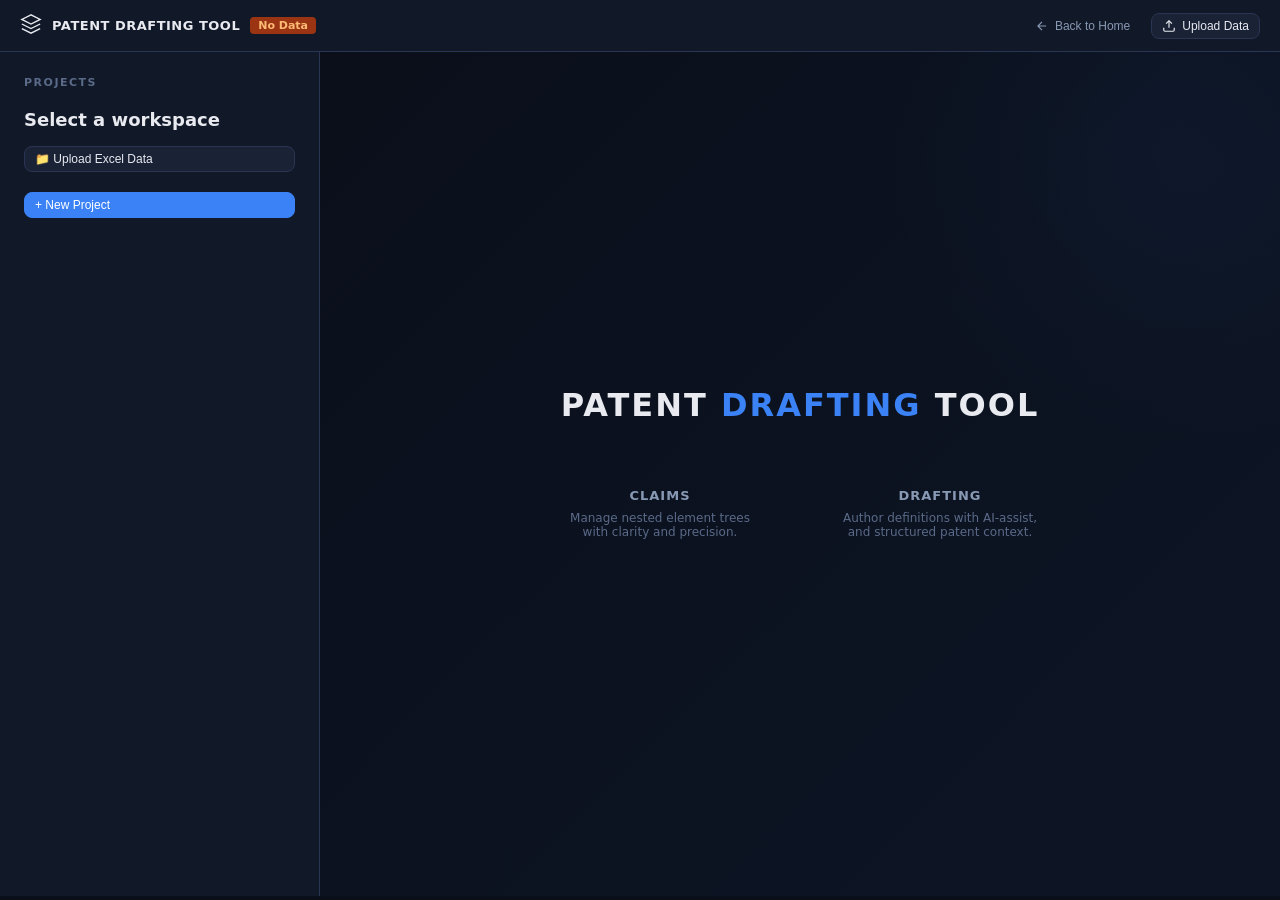
==== static/home.html @ dead9bcc "Fix Save feedback + bust cached static assets - Add visible feedback to the Claim Draft Save button " ====
<!DOCTYPE html>
<html lang="en">
<head>
  <meta charset="UTF-8">
  <meta name="viewport" content="width=device-width, initial-scale=1.0">
  <title>Patent Drafting Tool</title>
  <link rel="stylesheet" href="/static/cs/style.css?v=4">
</head>
<body>

<!-- ═══════════ NAVBAR ═══════════ -->
<nav class="ws-navbar">
  <div class="ws-navbar-left">
    <div class="ws-navbar-logo">
      <svg viewBox="0 0 24 24" fill="none" stroke="currentColor" stroke-width="1.5" width="22" height="22">
        <path d="M12 2L2 7l10 5 10-5-10-5z"/><path d="M2 17l10 5 10-5"/><path d="M2 12l10 5 10-5"/>
      </svg>
    </div>
    <span class="ws-navbar-title">PATENT DRAFTING TOOL</span>
    <span class="ws-status-badge" id="statusBadge">No Data</span>
  </div>
  <div class="ws-navbar-center">
    <span class="ws-patent-name" id="navPatentName"></span>
    <span class="ws-patent-owner" id="navPatentOwner" style="font-size:12px;color:var(--text-muted);margin-left:8px"></span>
    <button id="navRenameBtn" class="btn btn-sm btn-ghost" onclick="renameCurrentProject()" title="Rename project" style="display:none;margin-left:8px;padding:2px 8px">✎ Rename</button>
  </div>
  <div class="ws-navbar-right">
    <button class="btn btn-sm btn-ghost" onclick="goHome()">
      <svg viewBox="0 0 24 24" fill="none" stroke="currentColor" stroke-width="2" width="14" height="14"><path d="M19 12H5M12 5l-7 7 7 7"/></svg>
      Back to Home
    </button>
    <button class="btn btn-sm" onclick="openUploadModal()">
      <svg viewBox="0 0 24 24" fill="none" stroke="currentColor" stroke-width="2" width="14" height="14"><path d="M21 15v4a2 2 0 0 1-2 2H5a2 2 0 0 1-2-2v-4"/><polyline points="17 8 12 3 7 8"/><line x1="12" y1="3" x2="12" y2="15"/></svg>
      Upload Data
    </button>
  </div>
</nav>

<!-- ═══════════ PAGE: Dashboard ═══════════ -->
<div id="page-dashboard" class="page active">
  <div class="dashboard">
    <div class="dashboard-sidebar">
      <h2>Projects</h2>
      <h3>Select a workspace</h3>
      <button class="btn btn-sm" onclick="openUploadModal()" style="margin-bottom:4px">📁 Upload Excel Data</button>
      <button class="btn btn-primary btn-sm" onclick="createNewProject()">+ New Project</button>
      <div id="projectList" class="project-list"></div>
    </div>
    <div class="dashboard-main">
      <div class="dashboard-hero">
        <h1>PATENT <span>DRAFTING</span> TOOL</h1>
        <div class="dashboard-cards">
          <div class="dashboard-card"><h4>Claims</h4><p>Manage nested element trees with clarity and precision.</p></div>
          <div class="dashboard-card"><h4>Drafting</h4><p>Author definitions with AI-assist, and structured patent context.</p></div>
        </div>
      </div>
    </div>
  </div>
</div>

<!-- ═══════════ PAGE: Workspace Editor ═══════════ -->
<div id="page-editor" class="page">
  <div class="ws-layout">

    <!-- LEFT: Claims & Elements -->
    <section class="ws-panel" id="panelClaims">
      <div class="ws-panel-header">
        <div class="ws-panel-title-row">
          <span class="ws-panel-label">CLAIMS &amp; ELEMENTS</span>
          <button class="btn btn-sm btn-primary" onclick="openAddClaimModal()">+ Add Claim</button>
        </div>
        <h2 class="ws-panel-title">Claim Structures</h2>
        <p class="ws-panel-subtitle">Manage your patent claims and element structures.</p>
      </div>
      <div class="ws-panel-body" id="claimList"></div>
    </section>

    <!-- CENTER: LLM Extraction Queue -->
    <section class="ws-panel" id="panelQueue">
      <div class="ws-panel-header">
        <div class="ws-panel-title-row">
          <span class="ws-panel-label">LLM EXTRACTION QUEUE</span>
          <div style="display:flex;gap:6px">
            <button class="btn btn-sm" onclick="openExtractModal()">⚡ Extract</button>
            <button class="btn btn-sm btn-primary" onclick="openAddElementModal()">+ Add Element</button>
          </div>
        </div>
        <div class="ws-queue-hint" id="queueHint">No claim selected.</div>
      </div>
      <div class="ws-panel-body" id="elementQueue"></div>
    </section>

    <!-- RIGHT: Draft Editor -->
    <section class="ws-panel" id="panelDraft">
      <div class="ws-panel-header">
        <div class="ws-panel-title-row">
          <span class="ws-panel-label">DRAFTING WORKSPACE</span>
          <button class="btn btn-sm" onclick="openSettingsModal()">⚙ Settings</button>
        </div>
        <h2 class="ws-panel-title">Claim Draft Editor</h2>
        <p class="ws-panel-subtitle" id="draftClaimLabel">Select a claim to edit its draft text.</p>
        <div class="ws-draft-action-row">
          <button class="btn btn-sm" onclick="insertDraftReport()">📋 Assemble with Report</button>
          <button class="btn btn-sm" id="btnSaveDraft" onclick="saveDraftText()">
            <svg viewBox="0 0 24 24" fill="none" stroke="currentColor" stroke-width="2" width="13" height="13"><path d="M19 21H5a2 2 0 0 1-2-2V5a2 2 0 0 1 2-2h11l5 5v11a2 2 0 0 1-2 2z"/><polyline points="17 21 17 13 7 13 7 21"/><polyline points="7 3 7 8 15 8"/></svg>
            Save
          </button>
          <button class="btn btn-sm btn-primary" onclick="goToAiDraft()">
            <svg viewBox="0 0 24 24" fill="none" stroke="currentColor" stroke-width="2" width="13" height="13"><line x1="22" y1="2" x2="11" y2="13"/><polygon points="22 2 15 22 11 13 2 9 22 2"/></svg>
            Go to AI Draft
          </button>
          <button class="btn btn-sm" onclick="openComposer()">📝 Draft Composer</button>
        </div>
      </div>
      <div class="ws-draft-body" id="draftBody">
        <p class="ws-empty-msg">No claim selected.</p>
      </div>
    </section>
  </div>
</div>

<!-- ═══════════ PAGE: Draft Composer ═══════════ -->
<div id="page-composer" class="page">
  <div style="padding:12px 24px;border-bottom:1px solid var(--border);display:flex;align-items:center;justify-content:space-between">
    <div>
      <div class="panel-label">AI Draft Workspace</div>
      <div class="panel-title">Patent Draft Composer</div>
      <div class="panel-subtitle" style="margin-top:2px">Assembly of full draft from claim inputs and referenced context.</div>
    </div>
    <button class="btn btn-sm" onclick="backToEditor()">← Back to Editor</button>
  </div>
  <div class="composer-layout">
    <div class="composer-panel">
      <div class="composer-tabs"><div class="composer-tab active">Structured Claims</div></div>
      <div class="composer-content">
        <textarea id="composerClaimsInput" class="composer-textarea" rows="20" placeholder="Enter claim text…"></textarea>
      </div>
      <div class="composer-footer">
        <button class="btn btn-sm" onclick="backToEditor()">Review Claims</button>
      </div>
    </div>
    <div class="composer-panel">
      <div class="composer-tabs"><div class="composer-tab active">Draft Output</div></div>
      <div class="composer-content" id="composerDraftOutput"><p style="color:var(--text-muted)">Click "Generate Draft"…</p></div>
      <div class="composer-footer">
        <button id="btnGenerateDraft" class="btn btn-primary" onclick="generateDraft()">⚡ Generate Draft</button>
      </div>
    </div>
  </div>
</div>

<!-- ═══════════ MODAL: New Project ═══════════ -->
<div id="newProjectModal" class="modal-overlay">
  <div class="modal">
    <div class="modal-header"><div><h3>New Project</h3><p>Create a new patent drafting project</p></div><button class="modal-close" onclick="closeModal('newProjectModal')">×</button></div>
    <div class="modal-body">
      <div class="form-section"><label class="form-label">Project Name *</label><input type="text" id="newProjectName" placeholder="e.g. Antenna assembly for aircraft"></div>
      <div class="form-section"><label class="form-label">Patent Owner *</label><input type="text" id="newProjectOwner" placeholder="e.g. TUSAS"></div>
    </div>
    <div class="modal-footer"><button class="btn" onclick="closeModal('newProjectModal')">Cancel</button><button class="btn btn-primary" onclick="submitNewProject()">Create</button></div>
  </div>
</div>

<!-- ═══════════ MODAL: Patent Inputs (Buluşçu ile Yazışmalar) ═══════════ -->
<div id="patentInputsModal" class="modal-overlay">
  <div class="modal" style="max-width:720px">
    <div class="modal-header">
      <div>
        <h3>Patent Inputs</h3>
        <p>Manage structured project inputs for the selected patent.</p>
      </div>
      <button class="modal-close" onclick="closeModal('patentInputsModal')">×</button>
    </div>
    <div class="modal-body">
      <div class="patent-input-card">
        <div class="patent-input-card-header">
          <div>
            <h4>Buluşçu ile Yazışmalar <span class="patent-input-card-tag">(Inventor_QA)</span></h4>
            <p>Inventor questions, answers, and clarification notes. You can also attach related documents.</p>
          </div>
        </div>

        <div class="form-section">
          <label class="form-label">Questions &amp; Answers</label>
          <textarea id="inventorQaText" rows="8"
                    placeholder="Inventor ile yapılan görüşmelerden gelen soru-cevap ve açıklama notlarını buraya girin…"></textarea>
        </div>

        <div class="form-section">
          <label class="form-label">Documents</label>
          <div class="upload-file-area">
            <input type="file" id="inventorQaFileInput" style="display:none"
                   onchange="onInventorQaFileChange()"
                   accept=".pdf,.doc,.docx,.txt,.md,.rtf,.odt,.png,.jpg,.jpeg">
            <label for="inventorQaFileInput" class="btn btn-sm">
              📎 Choose document
            </label>
            <span id="inventorQaFileName" class="upload-file-name">No file selected</span>
            <button class="btn btn-sm btn-primary" id="btnUploadInventorQaDoc"
                    onclick="uploadInventorQaDocument()" disabled>Upload</button>
          </div>
          <div id="inventorQaDocList" class="patent-input-doc-list">
            <p class="ws-empty-msg" style="margin:6px 0">No documents uploaded yet.</p>
          </div>
        </div>
      </div>
    </div>
    <div class="modal-footer">
      <button class="btn" onclick="closeModal('patentInputsModal')">Close</button>
      <button class="btn btn-primary" onclick="saveInventorQaText()">Save Q&amp;A Text</button>
    </div>
  </div>
</div>

<!-- ═══════════ MODAL: Edit Project ═══════════ -->
<div id="editProjectModal" class="modal-overlay">
  <div class="modal">
    <div class="modal-header"><div><h3>Edit Project</h3><p>Update project name and patent owner</p></div><button class="modal-close" onclick="closeModal('editProjectModal')">×</button></div>
    <div class="modal-body">
      <div class="form-section"><label class="form-label">Project Name *</label><input type="text" id="editProjectName"></div>
      <div class="form-section"><label class="form-label">Patent Owner *</label><input type="text" id="editProjectOwner"></div>
    </div>
    <div class="modal-footer"><button class="btn" onclick="closeModal('editProjectModal')">Cancel</button><button class="btn btn-primary" onclick="submitEditProject()">Save</button></div>
  </div>
</div>

<!-- ═══════════ MODAL: Add Claim ═══════════ -->
<div id="addClaimModal" class="modal-overlay">
  <div class="modal">
    <div class="modal-header"><div><h3>Add Claim</h3><p>Define the claim type and dependency</p></div><button class="modal-close" onclick="closeModal('addClaimModal')">×</button></div>
    <div class="modal-body">
      <div class="form-section"><label class="form-label">Dependency Type</label>
        <div style="display:flex;gap:12px">
          <label style="font-size:13px;cursor:pointer;display:flex;align-items:center;gap:4px"><input type="radio" name="claimDepType" value="independent" checked onchange="toggleParentClaim()"> Independent</label>
          <label style="font-size:13px;cursor:pointer;display:flex;align-items:center;gap:4px"><input type="radio" name="claimDepType" value="dependent" onchange="toggleParentClaim()"> Dependent</label>
        </div>
      </div>
      <div class="form-section"><label class="form-label">Category</label><select id="claimCategory"><option value="apparatus">Apparatus</option><option value="method">Method</option></select></div>
      <div class="form-section" id="parentClaimSection" style="display:none"><label class="form-label">Parent Claim</label><select id="parentClaimSelect"><option value="">— select —</option></select></div>
    </div>
    <div class="modal-footer"><button class="btn" onclick="closeModal('addClaimModal')">Cancel</button><button class="btn btn-primary" onclick="submitAddClaim()">Add Claim</button></div>
  </div>
</div>

<!-- ═══════════ MODAL: Add Element ═══════════ -->
<div id="addElementModal" class="modal-overlay">
  <div class="modal">
    <div class="modal-header"><div><h3>Add Element</h3><p>Create a new element in the patent pool</p></div><button class="modal-close" onclick="closeModal('addElementModal')">×</button></div>
    <div class="modal-body">
      <div class="form-section"><label class="form-label">Element Name *</label><input type="text" id="newElementName" placeholder="e.g. Turbine Blade"></div>
      <div class="form-section"><label class="form-label">Reference Number</label><input type="number" id="newElementRef" min="0" placeholder="e.g. 12"></div>
    </div>
    <div class="modal-footer"><button class="btn" onclick="closeModal('addElementModal')">Cancel</button><button class="btn btn-primary" onclick="submitAddElement()">Add Element</button></div>
  </div>
</div>

<!-- ═══════════ MODAL: Link Element ═══════════ -->
<div id="linkElementModal" class="modal-overlay">
  <div class="modal" style="max-width:420px">
    <div class="modal-header"><div><h3 id="linkElemTitle">Add Elements to Claim</h3><p>Link a patent-level element to this claim</p></div><button class="modal-close" onclick="closeModal('linkElementModal')">×</button></div>
    <div class="modal-body"><div class="form-section"><label class="form-label">Element</label><select id="linkElemSelect"><option value="">— select —</option></select></div></div>
    <div class="modal-footer"><button class="btn" onclick="closeModal('linkElementModal')">Cancel</button><button class="btn btn-primary" onclick="submitLinkElement()">Link</button></div>
  </div>
</div>

<!-- ═══════════ MODAL: Element Definition ═══════════ -->
<div id="elemDefModal" class="modal-overlay">
  <div class="modal elem-def-modal">
    <div class="modal-header">
      <div>
        <span class="elem-studio-label">DRAFTING STUDIO</span>
        <h3>Element Definition</h3>
        <p>Precision drafting with AI assistance.</p>
      </div>
      <div style="display:flex;align-items:center;gap:12px">
        <span style="font-size:13px;color:var(--text-secondary);cursor:pointer" onclick="closeModal('elemDefModal')">Back to claims</span>
        <button class="modal-close" onclick="closeModal('elemDefModal')">×</button>
      </div>
    </div>
    <div class="modal-body">
      <div id="elemContextRow" class="elem-context-row" style="display:none">
        <span id="elemBreadcrumb" style="font-size:11px;color:var(--text-muted)"></span>
        <span id="elemIdBadge" class="tag tag-blue" style="font-size:10px"></span>
      </div>
      <div class="form-section"><label class="form-label">Element Name *</label><input type="text" id="defElemName" placeholder="e.g. Turbine Blade"></div>
      <div class="form-section"><label class="form-label">Reference Number</label><input type="number" id="defElemRef" min="0" step="1" placeholder="e.g. 12" style="max-width:160px"></div>
      <div class="form-section"><label class="form-label">Linked Claims</label><div id="linkedClaimsList"><p style="font-size:12px;color:var(--text-muted)">No linked claims yet.</p></div></div>
      <div style="border-top:1px solid var(--border);margin:16px 0"></div>
      <div class="elem-def-toolbar">
        <div class="elem-def-toolbar-left">
          <button class="btn btn-primary btn-sm" id="btnAiSuggest" onclick="aiSuggestDef()">⚡ AI Suggest Definition</button>
        </div>
        <div class="elem-def-toolbar-right">
          <button class="btn btn-sm btn-ghost" onclick="navigator.clipboard.writeText(document.getElementById('defElemText').value)">📋 Copy</button>
          <button class="btn btn-sm btn-ghost" onclick="document.getElementById('defElemText').value='';document.getElementById('defSaveStatus').textContent='Not saved yet'">🗑 Clear</button>
        </div>
      </div>
      <div id="defSaveStatus" style="font-size:11px;color:var(--text-muted);margin:6px 0;display:flex;align-items:center;gap:4px">
        <svg viewBox="0 0 24 24" fill="none" stroke="currentColor" stroke-width="2" width="12" height="12"><circle cx="12" cy="12" r="10"/><polyline points="12 6 12 12 16 14"/></svg>
        Not saved yet
      </div>
      <textarea id="defElemText" rows="8" placeholder="Enter the technical definition for this element…" oninput="document.getElementById('defSaveStatus').innerHTML='<svg viewBox=\'0 0 24 24\' fill=\'none\' stroke=\'currentColor\' stroke-width=\'2\' width=\'12\' height=\'12\'><circle cx=\'12\' cy=\'12\' r=\'10\'/><polyline points=\'12 6 12 12 16 14\'/></svg> Unsaved changes'"></textarea>
    </div>
    <div class="modal-footer"><button class="btn" onclick="closeModal('elemDefModal')">Cancel</button><button class="btn btn-primary" onclick="submitElemDef()">💾 Save &amp; Close</button></div>
  </div>
</div>

<!-- ═══════════ MODAL: AI Suggestions ═══════════ -->
<div id="suggestionsModal" class="modal-overlay">
  <div class="modal modal-lg">
    <div class="modal-header"><div><h3>⚡ AI Suggestions</h3><p>RAG + LLM generated definition fragments</p></div><button class="modal-close" onclick="closeModal('suggestionsModal')">×</button></div>
    <div class="modal-body" id="suggestionsContent"></div>
    <div class="modal-footer"><button class="btn" onclick="closeModal('suggestionsModal')">Close</button><button class="btn btn-primary" onclick="closeModal('suggestionsModal')">✓ Use Selected</button></div>
  </div>
</div>

<!-- ═══════════ MODAL: Upload ═══════════ -->
<div id="uploadModal" class="modal-overlay">
  <div class="modal">
    <div class="modal-header"><div><h3>Upload Excel Data</h3><p>Upload translated Excel to build the RAG vector database.</p></div><button class="modal-close" onclick="closeModal('uploadModal')">×</button></div>
    <div class="modal-body">
      <div class="upload-zone" onclick="document.getElementById('fileInput').click()">
        <svg viewBox="0 0 24 24" fill="none" stroke="currentColor" stroke-width="1.5" style="width:40px;height:40px;color:var(--text-muted);margin-bottom:12px"><path d="M21 15v4a2 2 0 01-2 2H5a2 2 0 01-2-2v-4M17 8l-5-5-5 5M12 3v12"/></svg>
        <p>Click to select Excel file (.xlsx)</p>
        <input id="fileInput" type="file" accept=".xlsx,.xls" style="display:none" onchange="handleFileUpload(this)">
      </div>
      <div id="uploadStatus" style="margin-top:16px;text-align:center"></div>
    </div>
    <div class="modal-footer"><button class="btn" onclick="closeModal('uploadModal')">Close</button></div>
  </div>
</div>

<!-- ═══════════ MODAL: Extract ═══════════ -->
<div id="extractModal" class="modal-overlay">
  <div class="modal">
    <div class="modal-header"><div><h3>⚡ Extract Elements from BBF + Report</h3><p>Upload documents to automatically extract patent elements.</p></div><button class="modal-close" onclick="closeModal('extractModal')">×</button></div>
    <div class="modal-body">
      <label class="form-label">BBF Document</label>
      <div class="upload-zone" onclick="document.getElementById('bbfFileInput').click()" style="padding:20px;margin-bottom:16px">
        <p id="bbfFileName" style="font-size:12px">Click to select BBF file</p>
        <input id="bbfFileInput" type="file" accept=".docx,.pdf,.txt" style="display:none" onchange="document.getElementById('bbfFileName').textContent=this.files[0]?.name||'Click to select BBF file'">
      </div>
      <label class="form-label">Report Document</label>
      <div class="upload-zone" onclick="document.getElementById('reportFileInput').click()" style="padding:20px;margin-bottom:16px">
        <p id="reportFileName" style="font-size:12px">Click to select Report file</p>
        <input id="reportFileInput" type="file" accept=".docx,.pdf,.txt" style="display:none" onchange="document.getElementById('reportFileName').textContent=this.files[0]?.name||'Click to select Report file'">
      </div>
      <label class="form-label">Buluşçu ile Yazışmalar <span style="color:var(--accent);font-weight:500">(Inventor_QA)</span> <span style="color:var(--text-muted);font-weight:400">— optional</span></label>
      <div class="upload-zone" onclick="document.getElementById('inventorQaExtractFileInput').click()" style="padding:20px;margin-bottom:8px">
        <p id="inventorQaExtractFileName" style="font-size:12px">Click to select Inventor_QA file</p>
        <input id="inventorQaExtractFileInput" type="file" accept=".pdf,.doc,.docx,.txt,.md,.rtf,.odt,.png,.jpg,.jpeg" style="display:none" onchange="document.getElementById('inventorQaExtractFileName').textContent=this.files[0]?.name||'Click to select Inventor_QA file'">
      </div>
      <div id="inventorQaExtractDocList" class="patent-input-doc-list" style="margin-bottom:12px"></div>
      <div id="extractStatus" style="text-align:center"></div>
    </div>
    <div class="modal-footer"><button class="btn" onclick="closeModal('extractModal')">Cancel</button><button id="btnExtract" class="btn btn-primary" onclick="startExtraction()">⚡ Extract Elements</button></div>
  </div>
</div>

<!-- ═══════════ MODAL: Settings ═══════════ -->
<div id="settingsModal" class="modal-overlay">
  <div class="modal">
    <div class="modal-header"><div><h3>Project Settings</h3><p>Set invention context and BBF text for AI generation.</p></div><button class="modal-close" onclick="closeModal('settingsModal')">×</button></div>
    <div class="modal-body">
      <div class="form-section"><label class="form-label">Invention Context</label><input type="text" id="settingsContext" placeholder="e.g. Antenna assembly for an aircraft"></div>
      <div class="form-section"><label class="form-label">BBF Text</label><textarea id="settingsBBF" rows="6" placeholder="Paste the BBF / invention description text here…"></textarea></div>
      <div style="border-top:1px solid var(--border);margin:16px 0"></div>
      <div class="form-section">
        <label class="form-label">LLM API URL (Colab ngrok)</label>
        <input type="text" id="settingsLLMUrl" placeholder="e.g. https://abc123.ngrok.io">
        <p style="font-size:11px;color:var(--text-muted);margin-top:4px">Colab'da Mistral-7B çalıştırıp ngrok URL'sini buraya yapıştırın. Boş bırakılırsa fallback kullanılır.</p>
      </div>
    </div>
    <div class="modal-footer"><button class="btn" onclick="closeModal('settingsModal')">Cancel</button><button class="btn btn-primary" onclick="saveSettings()">Save</button></div>
  </div>
</div>

<script src="/static/jss/app.js?v=4"></script>
</body>
</html>
---- static/cs/style.css ----
/* ═══════════════════════════════════════════════════════════════
   Patent Drafting Tool — Dark Theme (matching slide design)
   ═══════════════════════════════════════════════════════════════ */

:root {
  --bg-primary: #0a0f1a;
  --bg-secondary: #111827;
  --bg-card: #1a2236;
  --bg-card-hover: #1f2a42;
  --bg-input: #0f1628;
  --border: #2a3554;
  --border-light: #3b4a6b;
  --text-primary: #e8eaf0;
  --text-secondary: #8899b4;
  --text-muted: #5a6a88;
  --accent: #3b82f6;
  --accent-hover: #2563eb;
  --accent-glow: rgba(59, 130, 246, 0.25);
  --success: #22c55e;
  --warning: #eab308;
  --danger: #ef4444;
  --tag-blue: #1e40af;
  --tag-green: #166534;
  --tag-orange: #9a3412;
  --radius: 8px;
  --radius-lg: 12px;
}

* { margin: 0; padding: 0; box-sizing: border-box; }

body {
  font-family: 'Inter', 'Segoe UI', system-ui, -apple-system, sans-serif;
  background: var(--bg-primary);
  color: var(--text-primary);
  min-height: 100vh;
  overflow-x: hidden;
}

/* ── Scrollbar ───────────────────────────────────────────────── */
::-webkit-scrollbar { width: 6px; height: 6px; }
::-webkit-scrollbar-track { background: var(--bg-secondary); }
::-webkit-scrollbar-thumb { background: var(--border); border-radius: 3px; }
::-webkit-scrollbar-thumb:hover { background: var(--border-light); }

/* ── Topbar ──────────────────────────────────────────────────── */
.topbar {
  display: flex;
  align-items: center;
  justify-content: space-between;
  padding: 12px 24px;
  background: var(--bg-secondary);
  border-bottom: 1px solid var(--border);
  height: 56px;
  position: sticky;
  top: 0;
  z-index: 100;
}

.topbar-logo {
  display: flex;
  align-items: center;
  gap: 10px;
  font-weight: 700;
  font-size: 14px;
  color: var(--text-primary);
  letter-spacing: 0.5px;
}

.topbar-logo svg { width: 28px; height: 28px; }

.topbar-nav {
  display: flex;
  align-items: center;
  gap: 16px;
}

.topbar-title {
  font-size: 13px;
  color: var(--text-secondary);
  letter-spacing: 1px;
  text-transform: uppercase;
}

/* ── Buttons ─────────────────────────────────────────────────── */
.btn {
  display: inline-flex;
  align-items: center;
  gap: 6px;
  padding: 8px 16px;
  border: 1px solid var(--border);
  border-radius: var(--radius);
  background: var(--bg-card);
  color: var(--text-primary);
  font-size: 13px;
  font-weight: 500;
  cursor: pointer;
  transition: all 0.15s;
  white-space: nowrap;
}
.btn:hover { background: var(--bg-card-hover); border-color: var(--border-light); }

.btn-primary {
  background: var(--accent);
  border-color: var(--accent);
  color: #fff;
}
.btn-primary:hover { background: var(--accent-hover); }

.btn-sm { padding: 5px 10px; font-size: 12px; }
.btn-icon { padding: 6px; width: 32px; height: 32px; justify-content: center; }

.btn-ghost {
  background: transparent;
  border-color: transparent;
  color: var(--text-secondary);
}
.btn-ghost:hover { color: var(--text-primary); background: var(--bg-card); }

/* ── Tags / Badges ───────────────────────────────────────────── */
.tag {
  display: inline-flex;
  align-items: center;
  padding: 2px 8px;
  border-radius: 4px;
  font-size: 11px;
  font-weight: 600;
  letter-spacing: 0.3px;
}
.tag-blue { background: var(--tag-blue); color: #93c5fd; }
.tag-green { background: var(--tag-green); color: #86efac; }
.tag-orange { background: var(--tag-orange); color: #fdba74; }

/* ── Inputs ──────────────────────────────────────────────────── */
input[type="text"], input[type="search"], textarea, select {
  background: var(--bg-input);
  border: 1px solid var(--border);
  border-radius: var(--radius);
  color: var(--text-primary);
  padding: 8px 12px;
  font-size: 13px;
  font-family: inherit;
  width: 100%;
  transition: border-color 0.15s;
}
input:focus, textarea:focus, select:focus {
  outline: none;
  border-color: var(--accent);
  box-shadow: 0 0 0 3px var(--accent-glow);
}
textarea { resize: vertical; min-height: 80px; }

::placeholder { color: var(--text-muted); }

/* ═══════════════════════════════════════════════════════════════
   PAGE: Dashboard / Workspace Selection
   ═══════════════════════════════════════════════════════════════ */
.page { display: none; }
.page.active { display: flex; flex-direction: column; min-height: calc(100vh - 52px); }

.dashboard {
  display: flex;
  min-height: calc(100vh - 56px);
}

.dashboard-sidebar {
  width: 320px;
  background: var(--bg-secondary);
  border-right: 1px solid var(--border);
  padding: 24px;
  display: flex;
  flex-direction: column;
  gap: 16px;
}

.dashboard-sidebar h2 {
  font-size: 11px;
  text-transform: uppercase;
  letter-spacing: 1.5px;
  color: var(--text-muted);
  margin-bottom: 4px;
}
.dashboard-sidebar h3 {
  font-size: 18px;
  font-weight: 600;
}

.project-list {
  display: flex;
  flex-direction: column;
  gap: 8px;
  flex: 1;
  overflow-y: auto;
}

.project-item {
  background: var(--bg-card);
  border: 1px solid var(--border);
  border-radius: var(--radius);
  padding: 14px 16px;
  cursor: pointer;
  transition: all 0.15s;
  display: flex;
  justify-content: space-between;
  align-items: center;
}
.project-item:hover { border-color: var(--accent); background: var(--bg-card-hover); }
.project-item.active { border-color: var(--accent); box-shadow: 0 0 0 2px var(--accent-glow); }

.project-item-name { font-weight: 600; font-size: 14px; }
.project-item-sub { font-size: 11px; color: var(--text-muted); margin-top: 2px; }
.project-item--stacked { flex-direction: column; align-items: stretch; gap: 8px; }
.project-item--stacked .project-item-info { width: 100%; }
.project-item-actions { display: flex; flex-wrap: wrap; gap: 4px; justify-content: flex-end; }

.dashboard-main {
  flex: 1;
  display: flex;
  flex-direction: column;
  align-items: center;
  justify-content: center;
  background: linear-gradient(135deg, var(--bg-primary) 0%, #0d1525 100%);
  position: relative;
  overflow: hidden;
}

.dashboard-main::before {
  content: '';
  position: absolute;
  top: -200px;
  right: -200px;
  width: 600px;
  height: 600px;
  background: radial-gradient(circle, rgba(59,130,246,0.05) 0%, transparent 70%);
  pointer-events: none;
}

.dashboard-hero {
  text-align: center;
  z-index: 1;
}
.dashboard-hero h1 {
  font-size: 32px;
  font-weight: 700;
  letter-spacing: 2px;
  margin-bottom: 40px;
}
.dashboard-hero h1 span { color: var(--accent); }

.dashboard-cards {
  display: flex;
  gap: 32px;
  margin-top: 16px;
}
.dashboard-card {
  text-align: center;
  padding: 24px;
}
.dashboard-card h4 {
  font-size: 13px;
  text-transform: uppercase;
  letter-spacing: 1px;
  color: var(--text-secondary);
  margin-bottom: 8px;
}
.dashboard-card p {
  font-size: 12px;
  color: var(--text-muted);
  max-width: 200px;
}

/* ═══════════════════════════════════════════════════════════════
   PAGE: Main Editor (3-panel)
   ═══════════════════════════════════════════════════════════════ */
.editor-layout {
  display: grid;
  grid-template-columns: 280px 1fr 1fr;
  gap: 0;
  flex: 1;
  min-height: calc(100vh - 56px);
}

.panel {
  border-right: 1px solid var(--border);
  display: flex;
  flex-direction: column;
  overflow: hidden;
}
.panel:last-child { border-right: none; }

.panel-header {
  padding: 16px 20px;
  border-bottom: 1px solid var(--border);
  display: flex;
  flex-direction: column;
  gap: 4px;
}
.panel-header-row {
  display: flex;
  align-items: center;
  justify-content: space-between;
}
.panel-label {
  font-size: 10px;
  text-transform: uppercase;
  letter-spacing: 1.2px;
  color: var(--text-muted);
}
.panel-title {
  font-size: 16px;
  font-weight: 700;
}
.panel-subtitle {
  font-size: 12px;
  color: var(--text-secondary);
}

.panel-body {
  flex: 1;
  overflow-y: auto;
  padding: 12px;
}

/* ── Claims Panel (Left) ─────────────────────────────────────── */
.claim-block {
  background: var(--bg-card);
  border: 1px solid var(--border);
  border-radius: var(--radius);
  margin-bottom: 12px;
  overflow: hidden;
}
.claim-block-header {
  display: flex;
  align-items: center;
  justify-content: space-between;
  padding: 10px 14px;
  background: var(--bg-card);
  border-bottom: 1px solid var(--border);
}
.claim-block-header .claim-name {
  font-weight: 600;
  font-size: 14px;
  display: flex;
  align-items: center;
  gap: 8px;
}

.element-tree {
  padding: 8px;
}
.element-tree-title {
  font-size: 10px;
  text-transform: uppercase;
  letter-spacing: 1px;
  color: var(--text-muted);
  padding: 6px 8px;
  display: flex;
  align-items: center;
  justify-content: space-between;
}

.element-item {
  display: flex;
  align-items: center;
  justify-content: space-between;
  padding: 7px 10px;
  border-radius: 6px;
  font-size: 13px;
  cursor: pointer;
  transition: background 0.1s;
}
.element-item:hover { background: var(--bg-card-hover); }
.element-item-actions {
  display: flex;
  gap: 4px;
  opacity: 0;
  transition: opacity 0.15s;
}
.element-item:hover .element-item-actions { opacity: 1; }
.element-item-actions button {
  background: none;
  border: none;
  color: var(--text-muted);
  cursor: pointer;
  font-size: 14px;
  padding: 2px;
}
.element-item-actions button:hover { color: var(--text-primary); }
.element-item-actions .del:hover { color: var(--danger); }

.search-box {
  position: relative;
  margin: 8px;
}
.search-box input { padding-left: 32px; }
.search-box svg {
  position: absolute;
  left: 10px;
  top: 50%;
  transform: translateY(-50%);
  width: 14px;
  height: 14px;
  color: var(--text-muted);
}

/* ── Extraction Queue (Middle) ───────────────────────────────── */
.queue-item {
  display: flex;
  align-items: center;
  justify-content: space-between;
  padding: 10px 14px;
  background: var(--bg-card);
  border: 1px solid var(--border);
  border-radius: var(--radius);
  margin-bottom: 6px;
  cursor: pointer;
  transition: all 0.15s;
}
.queue-item:hover {
  border-color: var(--accent);
  background: var(--bg-card-hover);
}
.queue-item-left {
  display: flex;
  align-items: center;
  gap: 10px;
}
.queue-item-check {
  width: 18px;
  height: 18px;
  border: 2px solid var(--border-light);
  border-radius: 50%;
  display: flex;
  align-items: center;
  justify-content: center;
  flex-shrink: 0;
}
.queue-item-check.done {
  background: var(--success);
  border-color: var(--success);
}
.queue-item-check.done::after {
  content: '✓';
  color: #fff;
  font-size: 11px;
}
.queue-item-name { font-size: 13px; font-weight: 500; }
.queue-item-status {
  font-size: 11px;
  color: var(--text-muted);
}

/* ── Draft Editor (Right) ────────────────────────────────────── */
.draft-toolbar {
  display: flex;
  gap: 8px;
  padding: 12px 16px;
  border-bottom: 1px solid var(--border);
}

.draft-content {
  flex: 1;
  padding: 20px;
  overflow-y: auto;
}
.draft-content .draft-textarea {
  width: 100%;
  min-height: 400px;
  background: var(--bg-input);
  border: 1px solid var(--border);
  border-radius: var(--radius);
  color: var(--text-primary);
  padding: 16px;
  font-size: 13px;
  line-height: 1.7;
  font-family: 'Georgia', serif;
  resize: vertical;
}

/* ═══════════════════════════════════════════════════════════════
   PAGE: Draft Composer
   ═══════════════════════════════════════════════════════════════ */
.composer-layout {
  display: grid;
  grid-template-columns: 1fr 1fr;
  gap: 0;
  flex: 1;
}

.composer-panel {
  display: flex;
  flex-direction: column;
  overflow: hidden;
  max-height: calc(100vh - 120px);
}
.composer-panel:first-child { border-right: 1px solid var(--border); }

.composer-tabs {
  display: flex;
  gap: 0;
  border-bottom: 1px solid var(--border);
}
.composer-tab {
  padding: 12px 20px;
  font-size: 12px;
  font-weight: 600;
  text-transform: uppercase;
  letter-spacing: 0.8px;
  color: var(--text-muted);
  cursor: pointer;
  border-bottom: 2px solid transparent;
  transition: all 0.15s;
}
.composer-tab:hover { color: var(--text-secondary); }
.composer-tab.active {
  color: var(--accent);
  border-bottom-color: var(--accent);
}

.composer-content {
  flex: 1;
  padding: 20px;
  overflow-y: auto;
}

.composer-textarea {
  width: 100%;
  min-height: 300px;
  background: var(--bg-input);
  border: 1px solid var(--border);
  border-radius: var(--radius);
  color: var(--text-primary);
  padding: 16px;
  font-size: 13px;
  line-height: 1.7;
  font-family: inherit;
  resize: vertical;
}

.draft-section {
  margin-bottom: 20px;
}
.draft-section h4 {
  font-size: 14px;
  font-weight: 700;
  margin-bottom: 8px;
  color: var(--accent);
}
.draft-section p {
  font-size: 13px;
  line-height: 1.7;
  color: var(--text-secondary);
}

.composer-footer {
  padding: 12px 20px;
  border-top: 1px solid var(--border);
  display: flex;
  justify-content: center;
  gap: 12px;
}

/* ═══════════════════════════════════════════════════════════════
   MODALS
   ═══════════════════════════════════════════════════════════════ */
.modal-overlay {
  display: none;
  position: fixed;
  inset: 0;
  background: rgba(0, 0, 0, 0.65);
  z-index: 500;
  align-items: center;
  justify-content: center;
  backdrop-filter: blur(4px);
}
.modal-overlay.active { display: flex; }

.modal {
  background: var(--bg-secondary);
  border: 1px solid var(--border);
  border-radius: var(--radius-lg);
  width: 90%;
  max-width: 560px;
  max-height: 80vh;
  display: flex;
  flex-direction: column;
  box-shadow: 0 20px 60px rgba(0,0,0,0.5);
}
.modal-lg { max-width: 780px; }

.modal-header {
  padding: 20px 24px;
  border-bottom: 1px solid var(--border);
  display: flex;
  align-items: flex-start;
  justify-content: space-between;
}
.modal-header h3 { font-size: 18px; font-weight: 700; }
.modal-header p { font-size: 12px; color: var(--text-secondary); margin-top: 2px; }
.modal-close {
  background: none;
  border: none;
  color: var(--text-muted);
  font-size: 20px;
  cursor: pointer;
  padding: 4px;
}
.modal-close:hover { color: var(--text-primary); }

.modal-body {
  padding: 20px 24px;
  overflow-y: auto;
  flex: 1;
}

.modal-footer {
  padding: 16px 24px;
  border-top: 1px solid var(--border);
  display: flex;
  justify-content: flex-end;
  gap: 8px;
}

/* Element Definition Modal */
.def-element-bar {
  display: flex;
  align-items: center;
  gap: 12px;
  margin-bottom: 16px;
}
.def-element-bar .ref-num {
  background: var(--bg-card);
  border: 1px solid var(--border);
  border-radius: 6px;
  padding: 4px 10px;
  font-size: 13px;
  font-weight: 600;
}
.def-element-bar .el-name {
  font-size: 16px;
  font-weight: 700;
}
.def-element-bar .el-sub {
  font-size: 11px;
  color: var(--text-muted);
}

.def-actions {
  display: flex;
  gap: 8px;
  margin-bottom: 16px;
}

/* AI Suggestions Modal */
.suggestions-grid {
  display: grid;
  grid-template-columns: 1fr 1fr 1fr;
  gap: 12px;
}
.suggestion-col {
  background: var(--bg-card);
  border: 1px solid var(--border);
  border-radius: var(--radius);
  padding: 14px;
}
.suggestion-col h5 {
  font-size: 11px;
  text-transform: uppercase;
  letter-spacing: 1px;
  color: var(--accent);
  margin-bottom: 10px;
}
.suggestion-col ul {
  list-style: none;
  display: flex;
  flex-direction: column;
  gap: 6px;
}
.suggestion-col li {
  font-size: 12px;
  color: var(--text-secondary);
  padding: 6px 8px;
  border-radius: 4px;
  cursor: pointer;
  transition: background 0.1s;
}
.suggestion-col li:hover { background: var(--bg-card-hover); color: var(--text-primary); }
.suggestion-col li.selected { background: var(--accent); color: #fff; }

/* ── Upload Modal ────────────────────────────────────────────── */
.upload-zone {
  border: 2px dashed var(--border);
  border-radius: var(--radius-lg);
  padding: 40px;
  text-align: center;
  cursor: pointer;
  transition: border-color 0.15s;
}
.upload-zone:hover { border-color: var(--accent); }
.upload-zone svg { width: 40px; height: 40px; color: var(--text-muted); margin-bottom: 12px; }
.upload-zone p { font-size: 13px; color: var(--text-secondary); }

/* ── Loading / Spinner ───────────────────────────────────────── */
.spinner {
  width: 20px;
  height: 20px;
  border: 2px solid var(--border);
  border-top-color: var(--accent);
  border-radius: 50%;
  animation: spin 0.6s linear infinite;
  display: inline-block;
}
@keyframes spin { to { transform: rotate(360deg); } }

.loading-text {
  display: flex;
  align-items: center;
  gap: 8px;
  font-size: 13px;
  color: var(--text-secondary);
}

/* ── Responsive ──────────────────────────────────────────────── */
/* ═══════════════════════════════════════════════════════════════
   Workspace Layout
   ═══════════════════════════════════════════════════════════════ */
.ws-navbar { display:flex; align-items:center; justify-content:space-between; padding:10px 20px; background:var(--bg-secondary); border-bottom:1px solid var(--border); height:52px; position:sticky; top:0; z-index:100; }
.ws-navbar-left,.ws-navbar-right { display:flex; align-items:center; gap:10px; }
.ws-navbar-center { font-size:14px; font-weight:600; }
.ws-navbar-logo svg { width:22px; height:22px; }
.ws-navbar-title { font-size:13px; font-weight:700; letter-spacing:.5px; }
.ws-status-badge { padding:2px 8px; border-radius:4px; font-size:11px; font-weight:600; background:var(--tag-orange); color:#fdba74; }
.ws-status-badge--loaded { background:var(--tag-green); color:#86efac; }
.ws-patent-name { color:var(--text-primary); }

.ws-layout { display:grid; grid-template-columns:280px 1fr 1fr; min-height:calc(100vh - 52px); }
.ws-panel { border-right:1px solid var(--border); display:flex; flex-direction:column; overflow:hidden; }
.ws-panel:last-child { border-right:none; }
.ws-panel-header { padding:14px 16px; border-bottom:1px solid var(--border); }
.ws-panel-title-row { display:flex; align-items:center; justify-content:space-between; margin-bottom:4px; }
.ws-panel-label { font-size:10px; text-transform:uppercase; letter-spacing:1.2px; color:var(--text-muted); }
.ws-panel-title { font-size:16px; font-weight:700; margin:2px 0; }
.ws-panel-subtitle { font-size:12px; color:var(--text-secondary); }
.ws-panel-body { flex:1; overflow-y:auto; padding:10px; }
.ws-empty-msg { font-size:12px; color:var(--text-muted); text-align:center; padding:20px 0; }
.ws-queue-hint { font-size:12px; color:var(--text-muted); margin-top:4px; }
.ws-draft-action-row { display:flex; gap:6px; margin-top:8px; flex-wrap:wrap; }
.ws-draft-body { flex:1; padding:12px; overflow-y:auto; }
.ws-draft-body .draft-textarea { width:100%; min-height:300px; background:var(--bg-input); border:1px solid var(--border); border-radius:var(--radius); color:var(--text-primary); padding:14px; font-size:13px; line-height:1.7; font-family:'Georgia',serif; resize:vertical; }

/* ── Claim Cards ─────────────────────────────────────────────── */
.claim-card { background:var(--bg-card); border:1px solid var(--border); border-radius:var(--radius); margin-bottom:10px; overflow:hidden; cursor:pointer; transition:border-color .15s; }
.claim-card:hover { border-color:var(--border-light); }
.claim-card--selected { border-color:var(--accent); box-shadow:0 0 0 2px var(--accent-glow); }
.claim-card--independent { border-left:3px solid var(--accent); }
.claim-card--dependent { border-left:3px solid var(--warning); }
.claim-card.drag-over { border-color:var(--success); background:rgba(34,197,94,.05); }
.claim-card-header { display:flex; align-items:center; justify-content:space-between; padding:10px 12px; }
.claim-header-left { display:flex; align-items:center; gap:8px; }
.claim-header-right { display:flex; align-items:center; gap:6px; }
.claim-card-number { font-weight:700; font-size:14px; }
.claim-collapse-btn { background:none; border:none; color:var(--text-muted); cursor:pointer; font-size:14px; padding:2px 4px; }
.claim-delete-btn { background:none; border:none; color:var(--text-muted); cursor:pointer; font-size:13px; padding:2px; }
.claim-delete-btn:hover { color:var(--danger); }
.claim-dep-hint { font-size:11px; color:var(--text-muted); padding:0 12px 6px 28px; }

.claim-status-badge { font-size:11px; font-weight:600; padding:2px 8px; border-radius:4px; }
.claim-status--ready { background:var(--tag-green); color:#86efac; }
.claim-status--incomplete { background:var(--tag-orange); color:#fdba74; }

/* ── Element Tree ────────────────────────────────────────────── */
.claim-elem-tree { padding:6px 10px 10px; }
.claim-elem-tree-hdr { display:flex; align-items:center; justify-content:space-between; margin-bottom:4px; }
.elem-tree-label { font-size:10px; text-transform:uppercase; letter-spacing:1px; color:var(--text-muted); font-weight:600; }
.elem-tree-controls { display:flex; gap:2px; }
.elem-tree-ctrl-btn { background:var(--bg-card); border:1px solid var(--border); border-radius:4px; color:var(--text-muted); cursor:pointer; width:24px; height:24px; display:flex; align-items:center; justify-content:center; font-size:12px; }
.elem-tree-ctrl-btn:hover { color:var(--text-primary); border-color:var(--border-light); }
.elem-tree-ctrl-btn--disabled { opacity:.3; cursor:default; }
.elem-tree-stats { display:flex; justify-content:space-between; font-size:10px; color:var(--text-muted); padding:4px 0; }

.tree-elem-row { display:flex; align-items:center; padding:6px 8px; border-radius:4px; cursor:pointer; transition:background .1s; }
.tree-elem-row:hover { background:var(--bg-card-hover); }
.tree-elem-row--selected { background:rgba(59,130,246,.1); }
.tree-elem-bullet { color:var(--text-muted); margin-right:8px; font-size:16px; }
.tree-elem-name { font-size:13px; font-weight:500; flex:1; }
.tree-elem-selected-badge { font-size:9px; text-transform:uppercase; letter-spacing:.5px; color:var(--accent); font-weight:700; margin-right:6px; }
.tree-elem-actions { display:flex; align-items:center; gap:6px; }
.tree-elem-def-icon { font-size:14px; }
.def-icon--ready { color:var(--success); }
.def-icon--incomplete { color:var(--warning); }
.tree-elem-unlink-btn { background:none; border:none; color:var(--text-muted); cursor:pointer; font-size:12px; }
.tree-elem-unlink-btn:hover { color:var(--danger); }

/* ── Element Cards (Queue) ───────────────────────────────────── */
.element-card { display:flex; align-items:center; gap:10px; padding:14px 16px; background:rgba(202,138,4,.12); border:1px solid rgba(202,138,4,.25); border-radius:var(--radius); margin-bottom:8px; cursor:grab; transition:all .15s; }
.element-card:hover { border-color:rgba(202,138,4,.45); background:rgba(202,138,4,.18); }
.element-card:active { cursor:grabbing; opacity:.8; }
.element-drag-handle { color:var(--text-muted); font-size:18px; cursor:grab; user-select:none; line-height:1; }
.element-card-main { flex:1; }
.element-card-name { font-size:14px; font-weight:600; color:var(--text-primary); }
.element-card-meta { font-size:11px; color:var(--text-muted); margin-top:2px; }
.element-card-actions { display:flex; align-items:center; gap:8px; }
.element-drag-label { font-size:10px; text-transform:uppercase; letter-spacing:.5px; color:var(--text-muted); font-weight:600; }
.element-edit-btn { font-size:12px; }
.element-delete-btn { background:none; border:none; color:var(--text-muted); cursor:pointer; font-size:14px; padding:2px; }
.element-delete-btn:hover { color:var(--danger); }

/* ── Element Def Modal ───────────────────────────────────────── */
.elem-def-modal { max-width:580px; }
.elem-studio-label { font-size:10px; text-transform:uppercase; letter-spacing:1.2px; color:var(--accent); font-weight:700; display:block; margin-bottom:2px; }
.elem-context-row { display:flex; align-items:center; justify-content:space-between; margin-bottom:12px; }
.elem-def-toolbar { display:flex; align-items:center; justify-content:space-between; margin-bottom:4px; }
.elem-def-toolbar-left { display:flex; align-items:center; gap:6px; }
.elem-def-toolbar-right { display:flex; align-items:center; gap:8px; }
.form-section { margin-bottom:14px; }
.form-label { font-size:12px; font-weight:600; color:var(--text-secondary); display:block; margin-bottom:6px; }

/* ── Patent Inputs (Inventor_QA etc.) ────────────────────────── */
.patent-input-card {
  background: var(--bg-card);
  border: 1px solid var(--border);
  border-radius: var(--radius-lg);
  padding: 16px;
}
.patent-input-card-header h4 {
  font-size: 14px;
  margin: 0 0 4px 0;
  color: var(--text-primary);
}
.patent-input-card-header p {
  font-size: 12px;
  color: var(--text-muted);
  margin: 0 0 12px 0;
}
.patent-input-card-tag {
  font-size: 11px;
  font-weight: 500;
  color: var(--accent);
  margin-left: 4px;
}
.patent-input-doc-list {
  margin-top: 8px;
  display: flex;
  flex-direction: column;
  gap: 4px;
}
.patent-input-doc-row {
  display: flex;
  align-items: center;
  gap: 10px;
  padding: 6px 10px;
  background: var(--bg-input);
  border: 1px solid var(--border);
  border-radius: var(--radius);
  font-size: 12px;
}
.patent-input-doc-name {
  flex: 1;
  color: var(--text-primary);
  overflow: hidden;
  text-overflow: ellipsis;
  white-space: nowrap;
}
.patent-input-doc-meta {
  color: var(--text-muted);
  font-size: 11px;
}
.patent-input-doc-actions {
  display: flex;
  gap: 4px;
}
.upload-file-area {
  display: flex;
  align-items: center;
  gap: 8px;
  flex-wrap: wrap;
}
.upload-file-name {
  font-size: 12px;
  color: var(--text-muted);
  flex: 1;
  min-width: 120px;
}

@media (max-width: 1200px) {
  .ws-layout { grid-template-columns:240px 1fr 1fr; }
  .editor-layout { grid-template-columns: 240px 1fr 1fr; }
}
@media (max-width: 900px) {
  .ws-layout { grid-template-columns:1fr; }
  .editor-layout { grid-template-columns: 1fr; }
  .dashboard { flex-direction: column; }
  .dashboard-sidebar { width: 100%; }
  .composer-layout { grid-template-columns: 1fr; }
  .suggestions-grid { grid-template-columns: 1fr; }
}
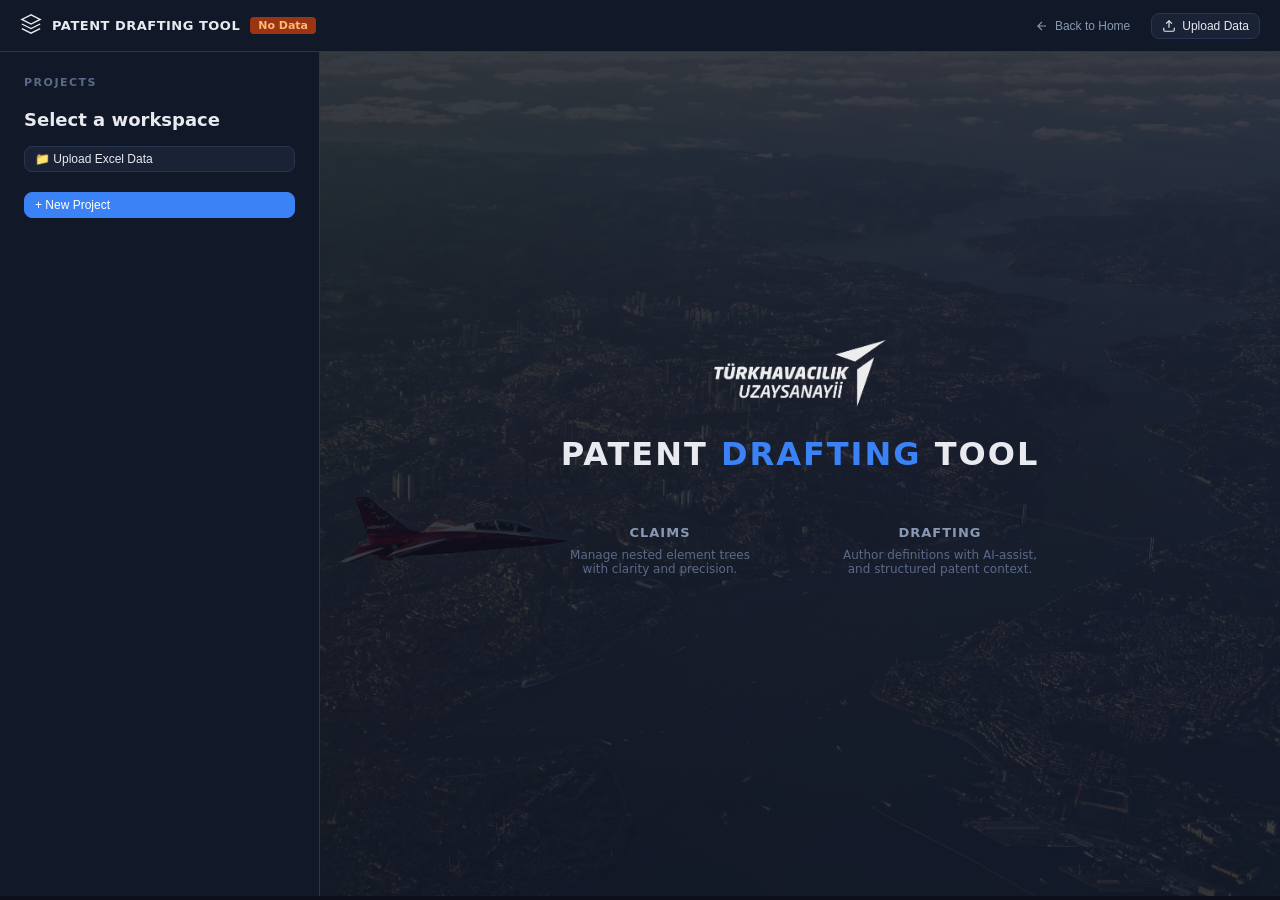
==== commit 671bbeea: "Bitirme projesi UI — kalıcılık, asistan, ekstraksiyon iyileştirmeleri Sistem geneli: - Patent Inputs" ====
--- a/static/home.html
+++ b/static/home.html
@@ -4,7 +4,7 @@
   <meta charset="UTF-8">
   <meta name="viewport" content="width=device-width, initial-scale=1.0">
   <title>Patent Drafting Tool</title>
-  <link rel="stylesheet" href="/static/cs/style.css?v=4">
+  <link rel="stylesheet" href="/static/cs/style.css?v=5">
 </head>
 <body>
 
@@ -48,6 +48,7 @@
     </div>
     <div class="dashboard-main">
       <div class="dashboard-hero">
+        <img class="dashboard-brand-logo" src="/static/img/tusas-logo.png" alt="TUSAŞ">
         <h1>PATENT <span>DRAFTING</span> TOOL</h1>
         <div class="dashboard-cards">
           <div class="dashboard-card"><h4>Claims</h4><p>Manage nested element trees with clarity and precision.</p></div>
@@ -156,12 +157,13 @@
     <div class="modal-body">
       <div class="form-section"><label class="form-label">Project Name *</label><input type="text" id="newProjectName" placeholder="e.g. Antenna assembly for aircraft"></div>
       <div class="form-section"><label class="form-label">Patent Owner *</label><input type="text" id="newProjectOwner" placeholder="e.g. TUSAS"></div>
+      <div class="form-section"><label class="form-label">Domain</label><input type="text" id="newProjectDomain" placeholder="e.g. aircraft sway brace mechanisms"><p style="font-size:11px;color:var(--text-secondary);margin-top:4px">Free-text technical area. Used by AI Suggest Definition to filter retrieval to similar prior patents.</p></div>
     </div>
     <div class="modal-footer"><button class="btn" onclick="closeModal('newProjectModal')">Cancel</button><button class="btn btn-primary" onclick="submitNewProject()">Create</button></div>
   </div>
 </div>
 
-<!-- ═══════════ MODAL: Patent Inputs (Buluşçu ile Yazışmalar) ═══════════ -->
+<!-- ═══════════ MODAL: Patent Inputs (Inventor Correspondence) ═══════════ -->
 <div id="patentInputsModal" class="modal-overlay">
   <div class="modal" style="max-width:720px">
     <div class="modal-header">
@@ -172,10 +174,79 @@
       <button class="modal-close" onclick="closeModal('patentInputsModal')">×</button>
     </div>
     <div class="modal-body">
+
+      <!-- ── Card 1: Invention Disclosure (BBF) ── -->
       <div class="patent-input-card">
         <div class="patent-input-card-header">
           <div>
-            <h4>Buluşçu ile Yazışmalar <span class="patent-input-card-tag">(Inventor_QA)</span></h4>
+            <h4>Invention Disclosure Form <span class="patent-input-card-tag">(BBF)</span></h4>
+            <p>Structured invention disclosure fields. Paste the relevant text for each section.</p>
+          </div>
+        </div>
+
+        <div class="form-section">
+          <label class="form-label">Prior Art &amp; Problems</label>
+          <textarea id="idfPriorArt" rows="5"
+                    placeholder="Shortcomings of the prior art and problems solved by the invention…"></textarea>
+        </div>
+        <div class="form-section">
+          <label class="form-label">Closest Prior Patents</label>
+          <textarea id="idfClosestPriorPatents" rows="4"
+                    placeholder="Closest prior patent documents (list)…"></textarea>
+        </div>
+        <div class="form-section">
+          <label class="form-label">Novel Features</label>
+          <textarea id="idfNovelFeatures" rows="5"
+                    placeholder="Novel features of the invention (Element 1, Element 2, …)"></textarea>
+        </div>
+
+        <div style="display:flex;align-items:center;justify-content:flex-end;gap:8px">
+          <span id="idfSaveStatus" style="font-size:11px;color:var(--text-muted)"></span>
+          <button class="btn btn-sm btn-primary" onclick="saveInventionDisclosure()">Save BBF</button>
+        </div>
+      </div>
+
+      <!-- ── Card 2: Research Report ── -->
+      <div class="patent-input-card">
+        <div class="patent-input-card-header">
+          <div>
+            <h4>Research Report <span class="patent-input-card-tag">(Research Report)</span></h4>
+            <p>Structured prior-art search report fields. Paste the relevant text for each section.</p>
+          </div>
+        </div>
+
+        <div class="form-section">
+          <label class="form-label">Executive Summary</label>
+          <textarea id="rrExecutiveSummary" rows="5"
+                    placeholder="Report summary, novelty / inventive step assessment…"></textarea>
+        </div>
+        <div class="form-section">
+          <label class="form-label">Search Strategy</label>
+          <textarea id="rrSearchStrategy" rows="4"
+                    placeholder="Search strategy and databases used…"></textarea>
+        </div>
+        <div class="form-section">
+          <label class="form-label">Classification &amp; Keywords</label>
+          <textarea id="rrClassificationKeywords" rows="4"
+                    placeholder="IPC/CPC classifications and keywords…"></textarea>
+        </div>
+        <div class="form-section">
+          <label class="form-label">Element Patent Analysis</label>
+          <textarea id="rrElementPatentAnalysis" rows="6"
+                    placeholder="Element-by-element comparison: Element ↔ cited patent, teaching/difference…"></textarea>
+        </div>
+
+        <div style="display:flex;align-items:center;justify-content:flex-end;gap:8px">
+          <span id="rrSaveStatus" style="font-size:11px;color:var(--text-muted)"></span>
+          <button class="btn btn-sm btn-primary" onclick="saveResearchReport()">Save Research Report</button>
+        </div>
+      </div>
+
+      <!-- ── Card 3: Inventor Q&A ── -->
+      <div class="patent-input-card">
+        <div class="patent-input-card-header">
+          <div>
+            <h4>Inventor Correspondence <span class="patent-input-card-tag">(Inventor_QA)</span></h4>
             <p>Inventor questions, answers, and clarification notes. You can also attach related documents.</p>
           </div>
         </div>
@@ -183,7 +254,7 @@
         <div class="form-section">
           <label class="form-label">Questions &amp; Answers</label>
           <textarea id="inventorQaText" rows="8"
-                    placeholder="Inventor ile yapılan görüşmelerden gelen soru-cevap ve açıklama notlarını buraya girin…"></textarea>
+                    placeholder="Enter Q&A and clarification notes from inventor interviews here…"></textarea>
         </div>
 
         <div class="form-section">
@@ -203,11 +274,16 @@
             <p class="ws-empty-msg" style="margin:6px 0">No documents uploaded yet.</p>
           </div>
         </div>
-      </div>
+
+        <div style="display:flex;align-items:center;justify-content:flex-end;gap:8px">
+          <span id="inventorQaSaveStatus" style="font-size:11px;color:var(--text-muted)"></span>
+          <button class="btn btn-sm btn-primary" onclick="saveInventorQaText()">Save Q&amp;A Text</button>
+        </div>
+      </div>
+
     </div>
     <div class="modal-footer">
       <button class="btn" onclick="closeModal('patentInputsModal')">Close</button>
-      <button class="btn btn-primary" onclick="saveInventorQaText()">Save Q&amp;A Text</button>
     </div>
   </div>
 </div>
@@ -219,6 +295,7 @@
     <div class="modal-body">
       <div class="form-section"><label class="form-label">Project Name *</label><input type="text" id="editProjectName"></div>
       <div class="form-section"><label class="form-label">Patent Owner *</label><input type="text" id="editProjectOwner"></div>
+      <div class="form-section"><label class="form-label">Domain</label><input type="text" id="editProjectDomain" placeholder="e.g. aircraft sway brace mechanisms"></div>
     </div>
     <div class="modal-footer"><button class="btn" onclick="closeModal('editProjectModal')">Cancel</button><button class="btn btn-primary" onclick="submitEditProject()">Save</button></div>
   </div>
@@ -283,7 +360,7 @@
         <span id="elemIdBadge" class="tag tag-blue" style="font-size:10px"></span>
       </div>
       <div class="form-section"><label class="form-label">Element Name *</label><input type="text" id="defElemName" placeholder="e.g. Turbine Blade"></div>
-      <div class="form-section"><label class="form-label">Reference Number</label><input type="number" id="defElemRef" min="0" step="1" placeholder="e.g. 12" style="max-width:160px"></div>
+      <div class="form-section"><label class="form-label">Reference Number <span style="color:var(--accent)">*</span></label><input type="text" id="defElemRef" required maxlength="10" pattern="(?=.*[A-Za-z0-9])[A-Za-z0-9'\-]{1,10}" placeholder="e.g. 5, 12, 5a, M, 12-A" style="max-width:160px"><p style="font-size:11px;color:var(--text-muted);margin-top:4px">Required. 1-10 chars: letters, digits, apostrophe, hyphen.</p></div>
       <div class="form-section"><label class="form-label">Linked Claims</label><div id="linkedClaimsList"><p style="font-size:12px;color:var(--text-muted)">No linked claims yet.</p></div></div>
       <div style="border-top:1px solid var(--border);margin:16px 0"></div>
       <div class="elem-def-toolbar">
@@ -336,20 +413,26 @@
     <div class="modal-header"><div><h3>⚡ Extract Elements from BBF + Report</h3><p>Upload documents to automatically extract patent elements.</p></div><button class="modal-close" onclick="closeModal('extractModal')">×</button></div>
     <div class="modal-body">
       <label class="form-label">BBF Document</label>
-      <div class="upload-zone" onclick="document.getElementById('bbfFileInput').click()" style="padding:20px;margin-bottom:16px">
-        <p id="bbfFileName" style="font-size:12px">Click to select BBF file</p>
-        <input id="bbfFileInput" type="file" accept=".docx,.pdf,.txt" style="display:none" onchange="document.getElementById('bbfFileName').textContent=this.files[0]?.name||'Click to select BBF file'">
-      </div>
+      <div class="upload-zone" onclick="document.getElementById('bbfFileInput').click()" style="padding:20px;margin-bottom:4px">
+        <p id="bbfFileName" style="font-size:12px">Click to select BBF file (auto-uploads on selection)</p>
+        <input id="bbfFileInput" type="file" accept=".docx,.pdf,.txt" style="display:none" onchange="onBbfExtractFileChange()">
+      </div>
+      <div id="bbfExtractStatus" style="font-size:11px;color:var(--text-muted);margin-bottom:8px;min-height:14px"></div>
+      <div id="bbfExtractDocList" class="patent-input-doc-list" style="margin-bottom:12px"></div>
+
       <label class="form-label">Report Document</label>
-      <div class="upload-zone" onclick="document.getElementById('reportFileInput').click()" style="padding:20px;margin-bottom:16px">
-        <p id="reportFileName" style="font-size:12px">Click to select Report file</p>
-        <input id="reportFileInput" type="file" accept=".docx,.pdf,.txt" style="display:none" onchange="document.getElementById('reportFileName').textContent=this.files[0]?.name||'Click to select Report file'">
-      </div>
+      <div class="upload-zone" onclick="document.getElementById('reportFileInput').click()" style="padding:20px;margin-bottom:4px">
+        <p id="reportFileName" style="font-size:12px">Click to select Report file (auto-uploads on selection)</p>
+        <input id="reportFileInput" type="file" accept=".docx,.pdf,.txt" style="display:none" onchange="onReportExtractFileChange()">
+      </div>
+      <div id="reportExtractStatus" style="font-size:11px;color:var(--text-muted);margin-bottom:8px;min-height:14px"></div>
+      <div id="reportExtractDocList" class="patent-input-doc-list" style="margin-bottom:12px"></div>
       <label class="form-label">Buluşçu ile Yazışmalar <span style="color:var(--accent);font-weight:500">(Inventor_QA)</span> <span style="color:var(--text-muted);font-weight:400">— optional</span></label>
-      <div class="upload-zone" onclick="document.getElementById('inventorQaExtractFileInput').click()" style="padding:20px;margin-bottom:8px">
-        <p id="inventorQaExtractFileName" style="font-size:12px">Click to select Inventor_QA file</p>
-        <input id="inventorQaExtractFileInput" type="file" accept=".pdf,.doc,.docx,.txt,.md,.rtf,.odt,.png,.jpg,.jpeg" style="display:none" onchange="document.getElementById('inventorQaExtractFileName').textContent=this.files[0]?.name||'Click to select Inventor_QA file'">
-      </div>
+      <div class="upload-zone" onclick="document.getElementById('inventorQaExtractFileInput').click()" style="padding:20px;margin-bottom:4px">
+        <p id="inventorQaExtractFileName" style="font-size:12px">Click to select Inventor_QA file (auto-uploads on selection)</p>
+        <input id="inventorQaExtractFileInput" type="file" accept=".pdf,.doc,.docx,.txt,.md,.rtf,.odt,.png,.jpg,.jpeg" style="display:none" onchange="onInventorQaExtractFileChange()">
+      </div>
+      <div id="inventorQaExtractStatus" style="font-size:11px;color:var(--text-muted);margin-bottom:8px;min-height:14px"></div>
       <div id="inventorQaExtractDocList" class="patent-input-doc-list" style="margin-bottom:12px"></div>
       <div id="extractStatus" style="text-align:center"></div>
     </div>
@@ -375,6 +458,54 @@
   </div>
 </div>
 
-<script src="/static/jss/app.js?v=4"></script>
+<!-- ═══════════════════════════════════════════════════════════
+     WORKSPACE DOCUMENT ASSISTANT — Floating button + right drawer
+     ═══════════════════════════════════════════════════════════ -->
+<button class="assistant-fab" id="assistantFab" onclick="toggleAssistantDrawer(true)" title="Document Assistant">
+  <svg viewBox="0 0 24 24" fill="none" stroke="currentColor" stroke-width="2" width="20" height="20">
+    <path d="M21 15a2 2 0 0 1-2 2H7l-4 4V5a2 2 0 0 1 2-2h14a2 2 0 0 1 2 2z"/>
+  </svg>
+  <span>Document Assistant</span>
+</button>
+
+<div class="assistant-overlay" id="assistantOverlay" onclick="toggleAssistantDrawer(false)"></div>
+
+<aside class="assistant-drawer" id="assistantDrawer" aria-hidden="true">
+  <div class="assistant-drawer-header">
+    <div>
+      <h3>Document Assistant</h3>
+      <p>Offline drafting helper grounded in your project documents.</p>
+    </div>
+    <button class="modal-close" onclick="toggleAssistantDrawer(false)" aria-label="Close">&times;</button>
+  </div>
+
+  <div class="assistant-mode-selector" role="tablist">
+    <button class="assistant-mode-btn active" data-mode="P1" onclick="selectAssistantMode('P1')">Core Problem</button>
+    <button class="assistant-mode-btn" data-mode="P2" onclick="selectAssistantMode('P2')">Claim Structure</button>
+    <button class="assistant-mode-btn" data-mode="P3" onclick="selectAssistantMode('P3')">Element Lookup</button>
+  </div>
+
+  <div class="assistant-term-row" id="assistantTermRow" style="display:none;">
+    <label class="form-label" for="assistantTermInput">Element / term</label>
+    <input type="text" id="assistantTermInput" placeholder="e.g. locking nut, hub, support arm">
+  </div>
+
+  <div class="assistant-ask-row">
+    <button class="btn btn-primary" id="assistantAskBtn" onclick="askAssistant()">
+      <svg viewBox="0 0 24 24" fill="none" stroke="currentColor" stroke-width="2" width="13" height="13">
+        <line x1="22" y1="2" x2="11" y2="13"/>
+        <polygon points="22 2 15 22 11 13 2 9 22 2"/>
+      </svg>
+      Ask
+    </button>
+    <span class="assistant-ask-hint" id="assistantAskHint"></span>
+  </div>
+
+  <div class="assistant-result" id="assistantResult">
+    <p class="ws-empty-msg">Pick a mode above and press Ask.</p>
+  </div>
+</aside>
+
+<script src="/static/jss/app.js?v=9"></script>
 </body>
 </html>
--- a/static/cs/style.css
+++ b/static/cs/style.css
@@ -221,40 +221,82 @@
   background: linear-gradient(135deg, var(--bg-primary) 0%, #0d1525 100%);
   position: relative;
   overflow: hidden;
+  padding: 40px 24px;
+}
+
+/* HURJET photo as a faded full-bleed backdrop — visually equivalent to
+   PowerPoint's "Send to Back" with reduced transparency. We layer the
+   image on ::after (very low opacity) and an extra dark gradient on
+   ::before so the hero content sits on a calm dim wash, not a busy
+   photo. */
+.dashboard-main::after {
+  content: '';
+  position: absolute;
+  inset: 0;
+  background: url('/static/img/hurjet-bogaz.jpg') center / cover no-repeat;
+  opacity: 0.18;
+  pointer-events: none;
+  z-index: 0;
 }
 
 .dashboard-main::before {
   content: '';
   position: absolute;
-  top: -200px;
-  right: -200px;
-  width: 600px;
-  height: 600px;
-  background: radial-gradient(circle, rgba(59,130,246,0.05) 0%, transparent 70%);
+  inset: 0;
+  background: linear-gradient(
+    135deg,
+    rgba(11, 17, 32, 0.55) 0%,
+    rgba(11, 17, 32, 0.25) 50%,
+    rgba(11, 17, 32, 0.55) 100%
+  );
   pointer-events: none;
+  z-index: 0;
 }
 
 .dashboard-hero {
+  /* Stacked vertically: small TUSAŞ logo, the "PATENT DRAFTING TOOL"
+     heading, the two info cards, and the HURJET photo as a smaller
+     contained element at the bottom (NOT a full-bleed background). */
   text-align: center;
   z-index: 1;
-}
+  position: relative;
+  display: flex;
+  flex-direction: column;
+  align-items: center;
+  gap: 24px;
+  max-width: 900px;
+  width: 100%;
+}
+
+.dashboard-brand-logo {
+  /* Color logo flattened to white via brightness/invert so it reads as
+     a clean monochrome mark against the dark background. */
+  width: clamp(120px, 16vw, 180px);
+  height: auto;
+  filter: brightness(0) invert(1);
+  opacity: 0.92;
+  user-select: none;
+  pointer-events: none;
+}
+
 .dashboard-hero h1 {
   font-size: 32px;
   font-weight: 700;
   letter-spacing: 2px;
-  margin-bottom: 40px;
+  margin: 0;
 }
 .dashboard-hero h1 span { color: var(--accent); }
 
 .dashboard-cards {
   display: flex;
   gap: 32px;
-  margin-top: 16px;
+  margin: 4px 0 12px;
 }
 .dashboard-card {
   text-align: center;
   padding: 24px;
 }
+
 .dashboard-card h4 {
   font-size: 13px;
   text-transform: uppercase;
@@ -804,6 +846,10 @@
 .element-delete-btn { background:none; border:none; color:var(--text-muted); cursor:pointer; font-size:14px; padding:2px; }
 .element-delete-btn:hover { color:var(--danger); }
 
+/* Dashboard project list — destructive action stands out only on hover */
+.project-item-delete { color: var(--text-muted); }
+.project-item-delete:hover { color: var(--danger); background: rgba(239, 68, 68, 0.08); }
+
 /* ── Element Def Modal ───────────────────────────────────────── */
 .elem-def-modal { max-width:580px; }
 .elem-studio-label { font-size:10px; text-transform:uppercase; letter-spacing:1.2px; color:var(--accent); font-weight:700; display:block; margin-bottom:2px; }
@@ -893,3 +939,296 @@
   .composer-layout { grid-template-columns: 1fr; }
   .suggestions-grid { grid-template-columns: 1fr; }
 }
+
+/* ═══════════════════════════════════════════════════════════════
+   WORKSPACE DOCUMENT ASSISTANT (offline_qa_module)
+   ═══════════════════════════════════════════════════════════════ */
+
+/* FAB and drawer only render when a project is open */
+body:not(.assistant-active) .assistant-fab,
+body:not(.assistant-active) .assistant-drawer,
+body:not(.assistant-active) .assistant-overlay { display: none !important; }
+
+.assistant-fab {
+  position: fixed;
+  right: 24px;
+  bottom: 24px;
+  z-index: 80;
+  display: inline-flex;
+  align-items: center;
+  gap: 8px;
+  padding: 12px 18px;
+  border: 1px solid var(--accent);
+  border-radius: 999px;
+  background: var(--accent);
+  color: #fff;
+  font-family: inherit;
+  font-size: 13px;
+  font-weight: 600;
+  cursor: pointer;
+  box-shadow: 0 8px 24px var(--accent-glow);
+  transition: transform 0.15s ease, background 0.15s ease;
+}
+.assistant-fab:hover { background: var(--accent-hover); transform: translateY(-1px); }
+
+.assistant-overlay {
+  position: fixed;
+  inset: 0;
+  background: rgba(5, 8, 14, 0.45);
+  z-index: 90;
+  opacity: 0;
+  pointer-events: none;
+  transition: opacity 0.2s ease;
+}
+.assistant-overlay.open { opacity: 1; pointer-events: auto; }
+
+.assistant-drawer {
+  position: fixed;
+  top: 0;
+  right: 0;
+  width: 440px;
+  max-width: 95vw;
+  height: 100vh;
+  z-index: 100;
+  background: var(--bg-secondary);
+  border-left: 1px solid var(--border);
+  box-shadow: -12px 0 32px rgba(0, 0, 0, 0.45);
+  display: flex;
+  flex-direction: column;
+  transform: translateX(100%);
+  transition: transform 0.25s ease;
+  overflow: hidden;
+}
+.assistant-drawer.open { transform: translateX(0); }
+
+.assistant-drawer-header {
+  display: flex;
+  align-items: flex-start;
+  justify-content: space-between;
+  padding: 18px 20px 14px;
+  border-bottom: 1px solid var(--border);
+}
+.assistant-drawer-header h3 {
+  margin: 0;
+  font-size: 16px;
+  font-weight: 600;
+  color: var(--text-primary);
+}
+.assistant-drawer-header p {
+  margin: 4px 0 0;
+  font-size: 12px;
+  color: var(--text-secondary);
+}
+
+.assistant-mode-selector {
+  display: flex;
+  gap: 6px;
+  padding: 14px 20px 8px;
+  border-bottom: 1px solid var(--border);
+}
+.assistant-mode-btn {
+  flex: 1;
+  padding: 8px 10px;
+  border: 1px solid var(--border);
+  border-radius: 6px;
+  background: var(--bg-card);
+  color: var(--text-secondary);
+  font-family: inherit;
+  font-size: 12px;
+  font-weight: 500;
+  cursor: pointer;
+  transition: all 0.15s ease;
+}
+.assistant-mode-btn:hover { background: var(--bg-card-hover); color: var(--text-primary); }
+.assistant-mode-btn.active {
+  background: var(--accent);
+  border-color: var(--accent);
+  color: #fff;
+}
+
+.assistant-term-row { padding: 12px 20px 0; }
+.assistant-term-row input {
+  width: 100%;
+  padding: 8px 10px;
+  background: var(--bg-input);
+  border: 1px solid var(--border);
+  border-radius: 6px;
+  color: var(--text-primary);
+  font-family: inherit;
+  font-size: 13px;
+}
+.assistant-term-row input:focus { outline: none; border-color: var(--accent); }
+
+.assistant-ask-row {
+  display: flex;
+  align-items: center;
+  gap: 10px;
+  padding: 12px 20px 14px;
+  border-bottom: 1px solid var(--border);
+}
+.assistant-ask-hint { font-size: 12px; color: var(--text-muted); }
+
+.assistant-result {
+  flex: 1;
+  overflow-y: auto;
+  padding: 16px 20px 24px;
+  display: flex;
+  flex-direction: column;
+  gap: 14px;
+}
+.assistant-result-header {
+  display: flex;
+  align-items: center;
+  justify-content: space-between;
+  gap: 10px;
+}
+.assistant-result-header h4 {
+  margin: 0;
+  font-size: 14px;
+  font-weight: 600;
+  color: var(--text-primary);
+}
+
+.assistant-support-badge {
+  display: inline-block;
+  padding: 3px 8px;
+  border-radius: 999px;
+  font-size: 11px;
+  font-weight: 600;
+  letter-spacing: 0.02em;
+  border: 1px solid var(--border);
+  background: var(--bg-card);
+  color: var(--text-secondary);
+}
+.assistant-support-badge.support-explicit {
+  background: rgba(34, 197, 94, 0.12);
+  border-color: rgba(34, 197, 94, 0.4);
+  color: #4ade80;
+}
+.assistant-support-badge.support-inferred {
+  background: rgba(234, 179, 8, 0.12);
+  border-color: rgba(234, 179, 8, 0.4);
+  color: #facc15;
+}
+.assistant-support-badge.support-insufficient {
+  background: rgba(239, 68, 68, 0.12);
+  border-color: rgba(239, 68, 68, 0.4);
+  color: #f87171;
+}
+
+.assistant-insufficient {
+  padding: 12px 14px;
+  border: 1px dashed var(--border-light);
+  border-radius: 6px;
+  background: var(--bg-card);
+  color: var(--text-secondary);
+  font-size: 13px;
+  line-height: 1.55;
+}
+
+.assistant-answer-block {
+  padding: 12px 14px;
+  background: var(--bg-card);
+  border: 1px solid var(--border);
+  border-radius: 6px;
+  color: var(--text-primary);
+  font-size: 13px;
+  line-height: 1.6;
+}
+
+.assistant-cs-section h5,
+.assistant-evidence-section h5 {
+  margin: 8px 0 8px;
+  font-size: 11px;
+  font-weight: 600;
+  letter-spacing: 0.08em;
+  text-transform: uppercase;
+  color: var(--text-secondary);
+}
+
+.assistant-cs-card {
+  padding: 12px 14px;
+  margin-bottom: 8px;
+  background: var(--bg-card);
+  border: 1px solid var(--border);
+  border-radius: 6px;
+}
+.assistant-cs-label {
+  font-size: 12px;
+  font-weight: 600;
+  color: var(--text-primary);
+  margin-bottom: 4px;
+}
+.assistant-cs-dep {
+  font-size: 11px;
+  color: var(--text-muted);
+  margin-bottom: 6px;
+}
+.assistant-cs-features {
+  margin: 6px 0;
+  padding-left: 18px;
+  color: var(--text-primary);
+  font-size: 12.5px;
+  line-height: 1.5;
+}
+.assistant-cs-reason {
+  margin-top: 6px;
+  font-size: 12px;
+  color: var(--text-secondary);
+  line-height: 1.5;
+}
+.assistant-cs-support {
+  margin-top: 8px;
+  display: flex;
+  flex-wrap: wrap;
+  align-items: center;
+  gap: 6px;
+}
+.assistant-cs-note {
+  font-size: 11.5px;
+  color: var(--text-muted);
+}
+.assistant-cs-cautions {
+  margin: 0;
+  padding-left: 18px;
+  color: var(--text-secondary);
+  font-size: 12.5px;
+  line-height: 1.55;
+}
+
+.assistant-evidence-card {
+  padding: 10px 12px;
+  margin-bottom: 8px;
+  background: var(--bg-card);
+  border: 1px solid var(--border);
+  border-radius: 6px;
+}
+.assistant-evidence-meta {
+  font-size: 10.5px;
+  letter-spacing: 0.04em;
+  text-transform: uppercase;
+  color: var(--text-muted);
+  margin-bottom: 6px;
+}
+.assistant-evidence-note {
+  font-size: 11.5px;
+  font-style: italic;
+  color: var(--text-secondary);
+  margin-bottom: 6px;
+}
+.assistant-evidence-excerpt {
+  font-size: 12.5px;
+  color: var(--text-primary);
+  line-height: 1.55;
+}
+.assistant-highlight {
+  background: rgba(59, 130, 246, 0.25);
+  border-radius: 3px;
+  padding: 0 2px;
+  color: #fff;
+}
+
+@media (max-width: 600px) {
+  .assistant-drawer { width: 100vw; }
+  .assistant-fab span { display: none; }
+}
